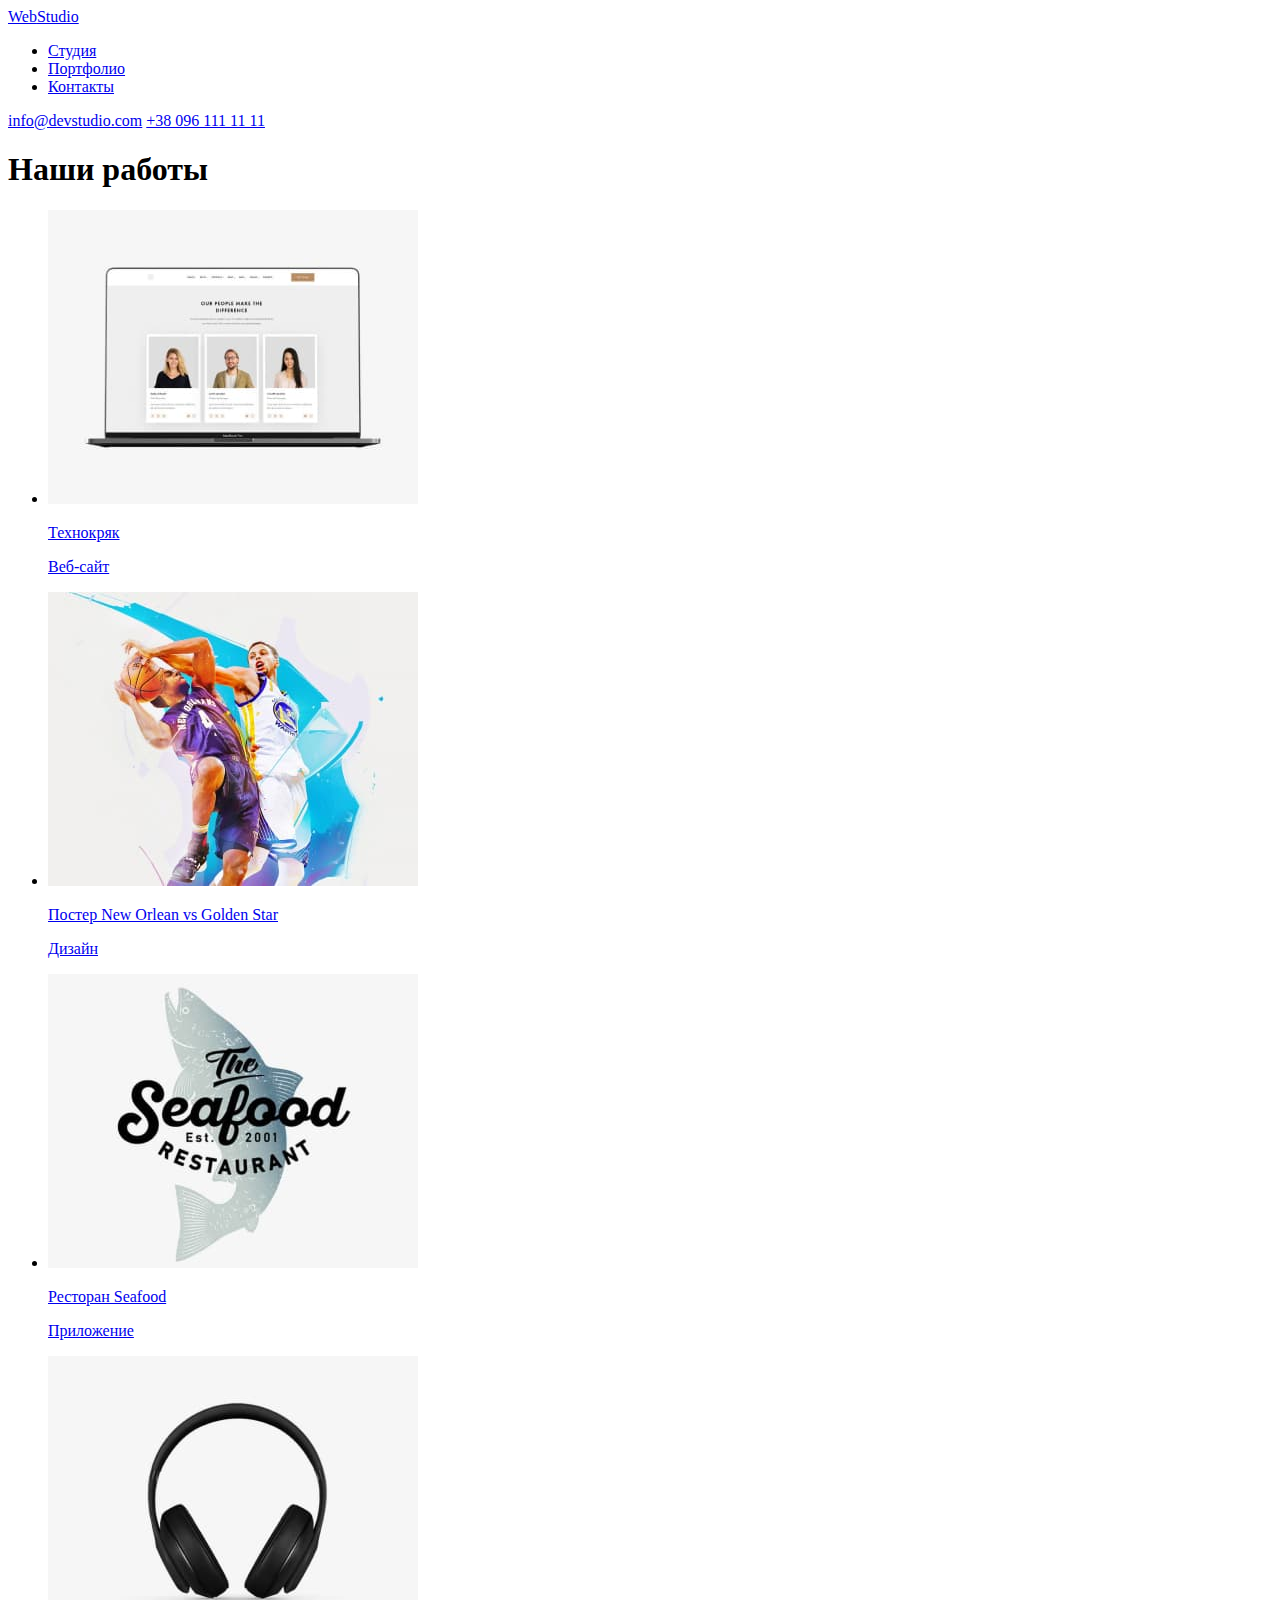
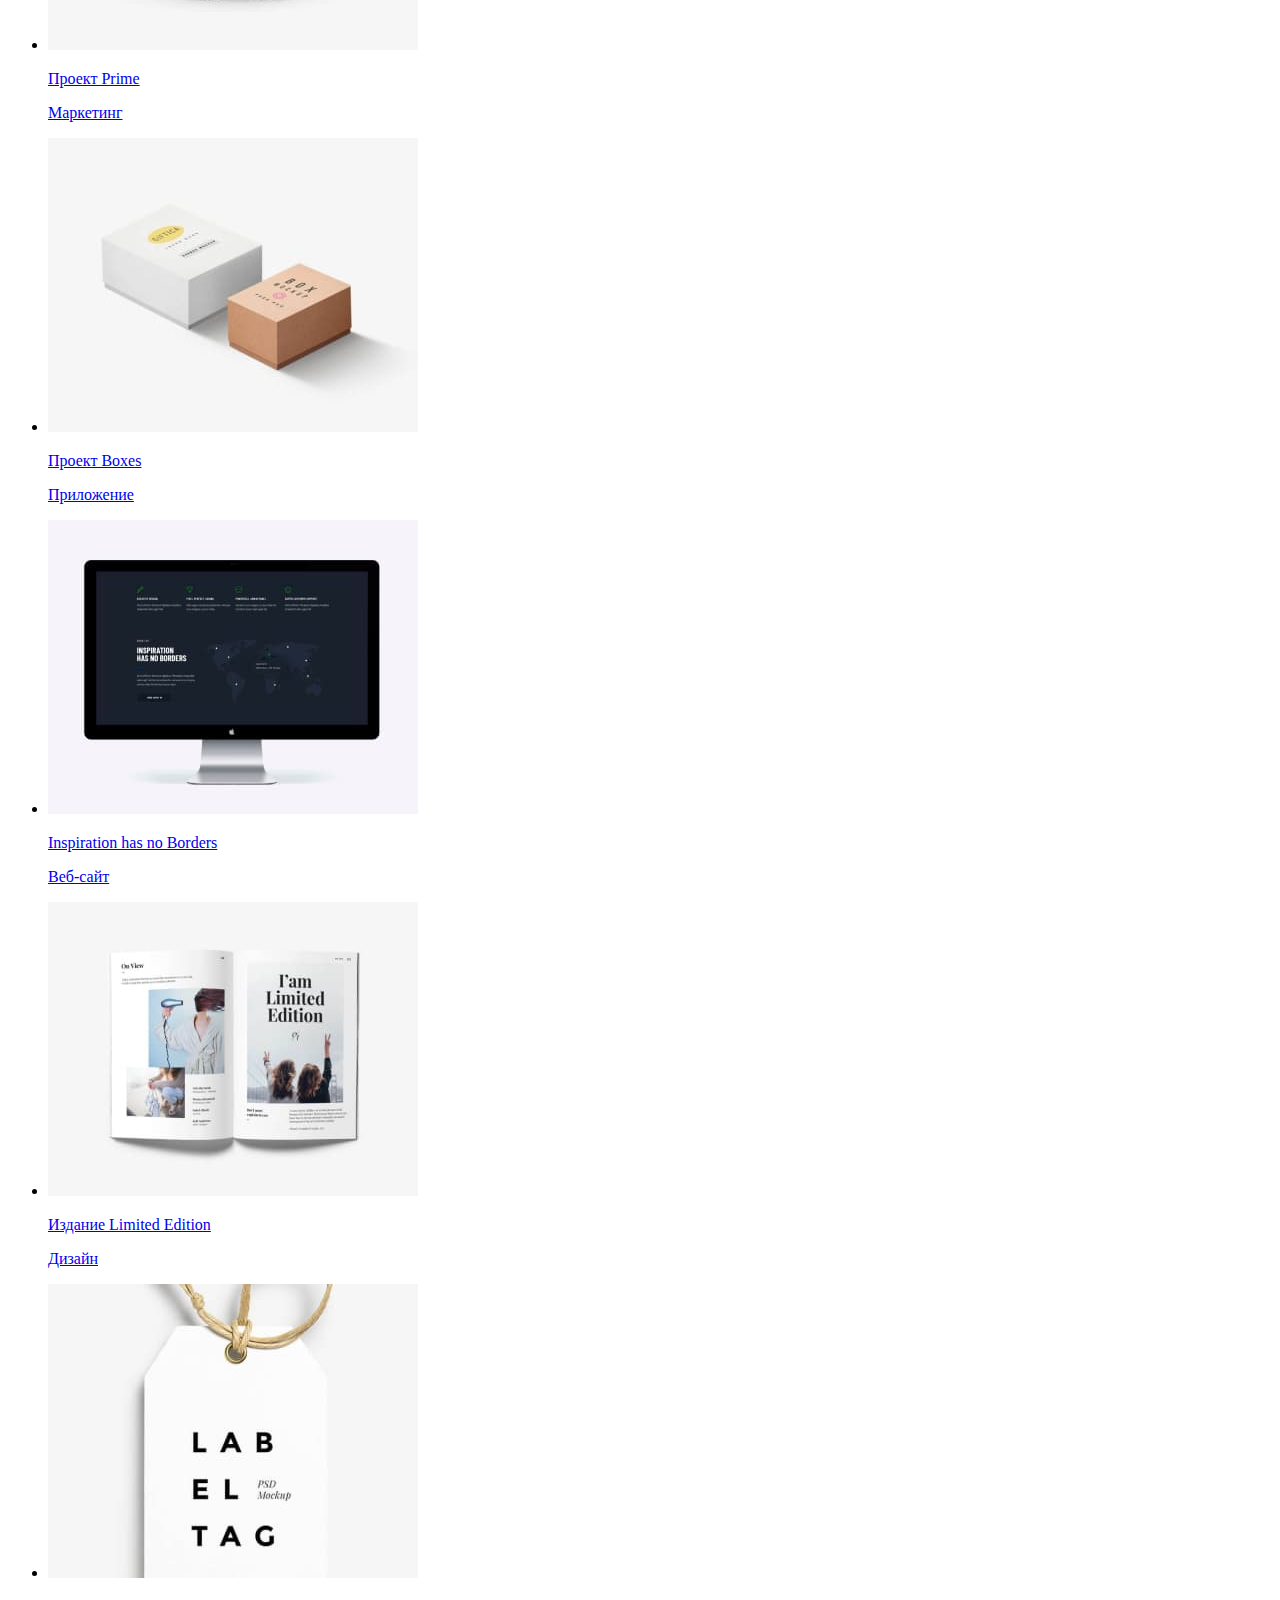
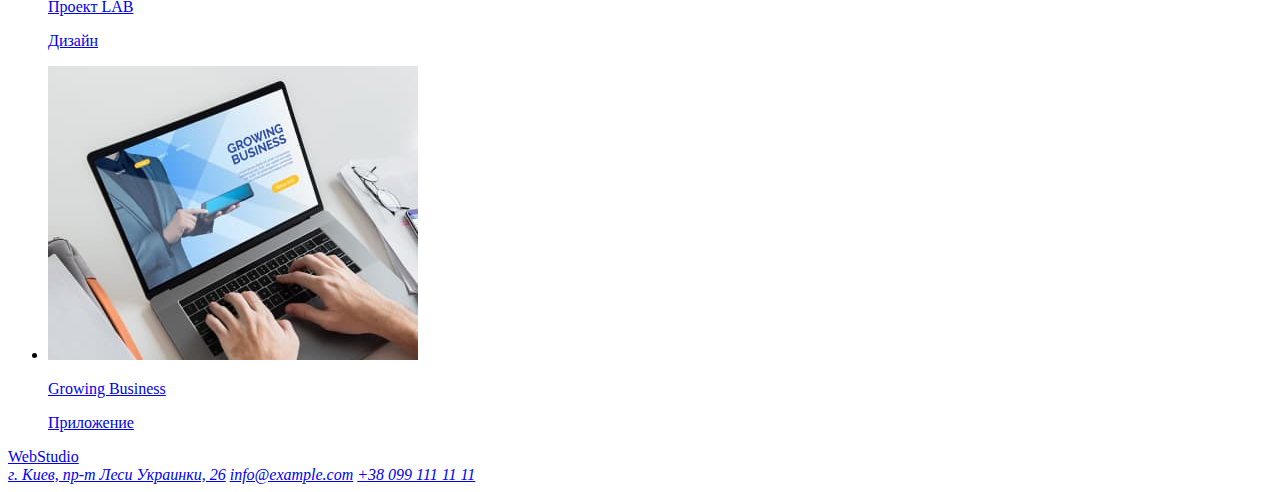
==== portfolio.html @ 9461097f "Добавляет начальные файлы проекта+страницу портфолио" ====
<!DOCTYPE html>
<html lang="en">
<head>
    <meta charset="UTF-8">
    <meta name="viewport" content="width=device-width, initial-scale=1.0">
    <title>Document</title>
</head>
<body>
    <header>
        <nav>
            <a href="#"><span>Web</span>Studio</a>
            <ul>
                <li><a href="./index.html">Студия</a></li>
                <li><a href="#">Портфолио</a></li>
                <li><a href="#">Контакты</a></li>
            </ul>
        </nav>
        <div>
            <a href="mailto:info@devstudio.com">info@devstudio.com</a>
            <a href="tel:+380961111111">+38 096 111 11 11</a>
        </div>
    </header>

    <main>
        <section>
            <h1>Наши работы</h1>
            <ul>
                <li>
                    <a href="#"><img src="./images/technocryak.jpg" alt="" width="370" height="294">
                    <p>Технокряк</p>
                    <p>Веб-сайт</p>
                    </a>
                </li>
                                <li>
                    <a href="#"><img src="./images/poster.jpg"
                        alt="Постер New Orlean vs Golden Star" width="370" height="294">
                        <p>Постер New Orlean vs Golden Star</p>
                        <p>Дизайн</p>
                    </a>
                </li>
                <li>
                    <a href="#"><img src="./images/restaurant.jpg" 
                        alt="Ресторан Seafood" width="370" height="294">
                        <p>Ресторан Seafood</p>
                        <p>Приложение</p>
                    </a>
                </li>
                <li>
                    <a href="#"><img src="./images/prime.jpg" 
                        alt="Проект Prime" width="370" height="294">
                        <p>Проект Prime</p>
                        <p>Маркетинг</p>
                    </a>
                </li>
                <li>
                    <a href="#"><img src="./images/boxes.jpg" 
                        alt="Проект Boxes" width="370" height="294">
                        <p>Проект Boxes</p>
                        <p>Приложение</p>
                    </a>
                </li>
                <li>
                    <a href="#"><img src="./images/inspiration.jpg" 
                        alt="Inspiration has no Borders" width="370" height="294">
                        <p>Inspiration has no Borders</p>
                        <p>Веб-сайт</p>
                    </a>
                </li>
                <li>
                    <a href="#"><img src="./images/img (1).jpg" 
                        alt="Издание Limited Edition" width="370" height="294">
                        <p>Издание Limited Edition</p>
                        <p>Дизайн</p>
                    </a>
                </li>
                <li>
                    <a href="#"><img src="./images/lab.jpg" 
                        alt="Проект LAB" width="370" height="294">
                        <p>Проект LAB</p>
                        <p>Дизайн</p>
                    </a>
                </li>
                <li>
                    <a href="#"><img src="./images/growingbusiness.jpg" 
                        alt="Growing Business" width="370" height="294">
                        <p>Growing Business</p>
                        <p>Приложение</p>
                    </a>
                </li>
            </ul>
        </section>

    </main>
<footer>
    <a href="#">WebStudio</a>
    <address>
        <a href="#">г. Киев, пр-т Леси Украинки, 26</a>
        <a href="mailto:info@example.com">info@example.com</a>
        <a href="tel:+380991111111">+38 099 111 11 11</a>
    </address>
</footer>

</body>
</html>
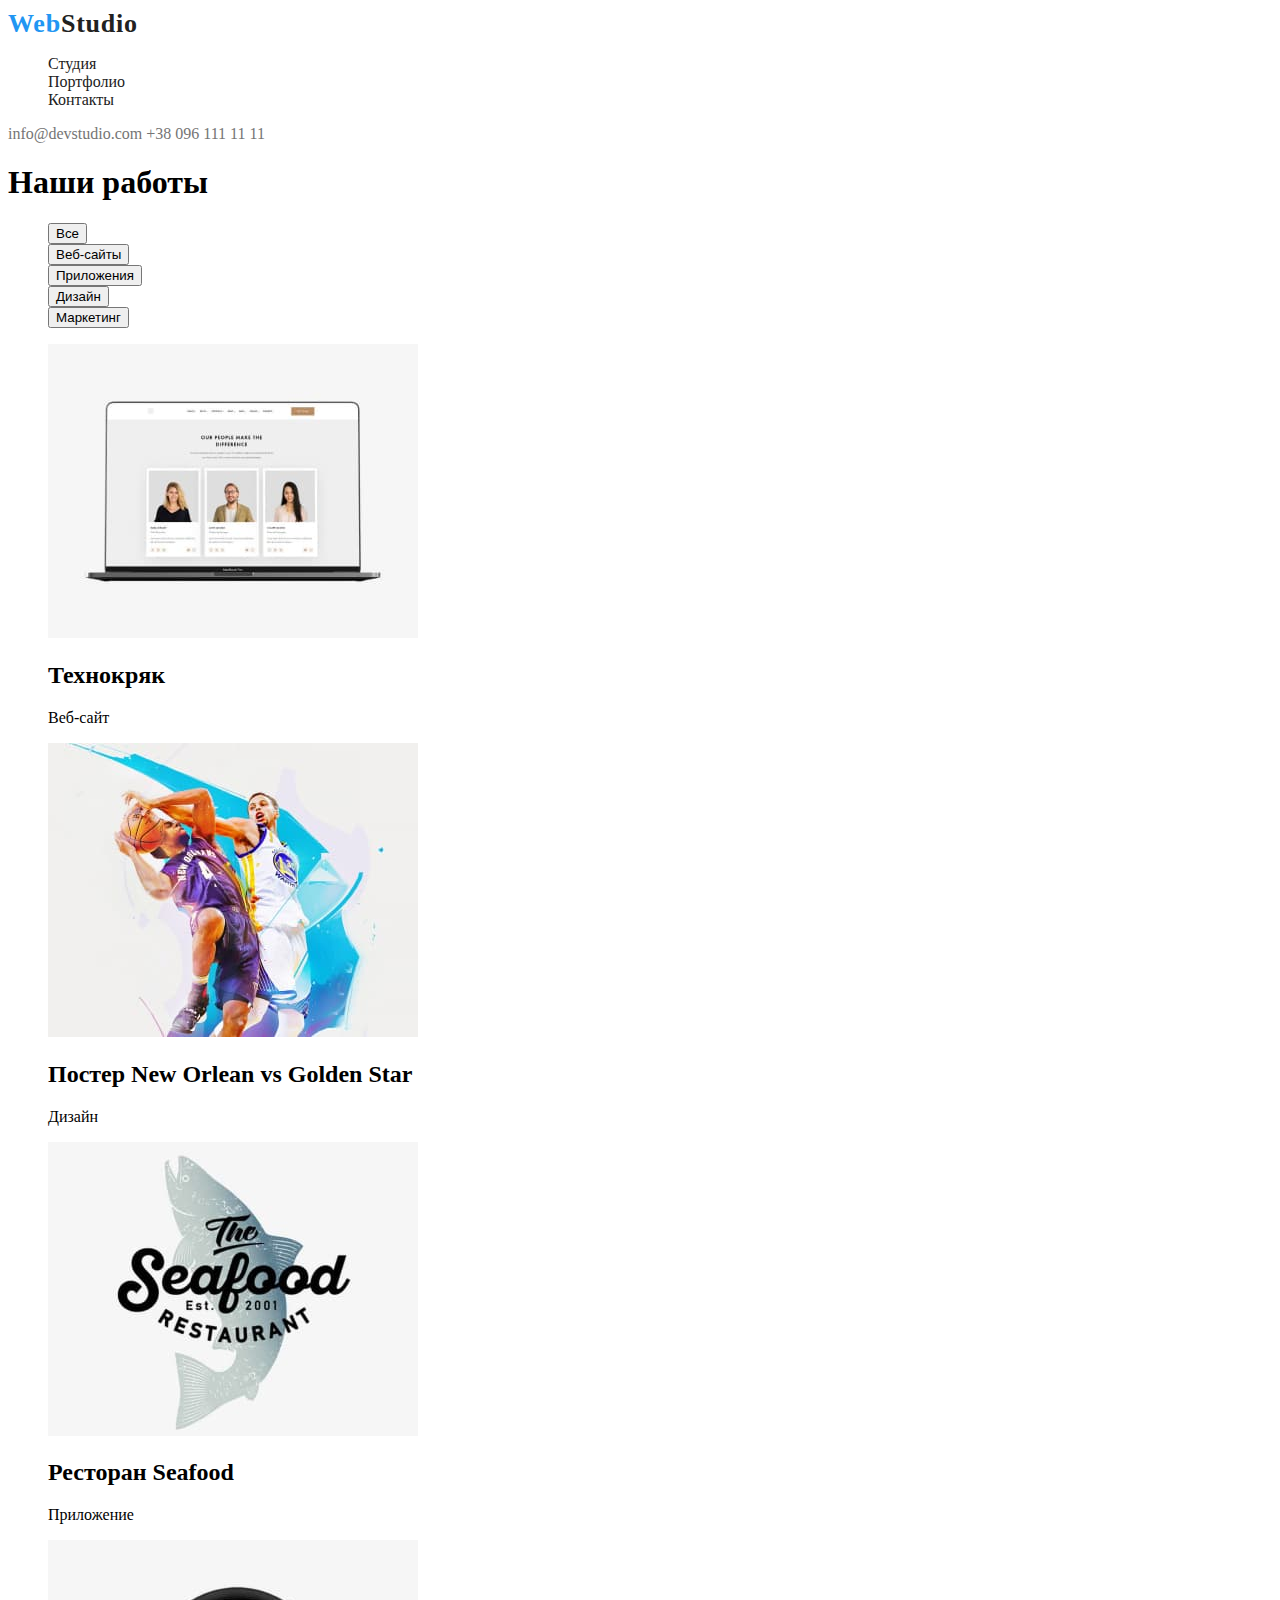
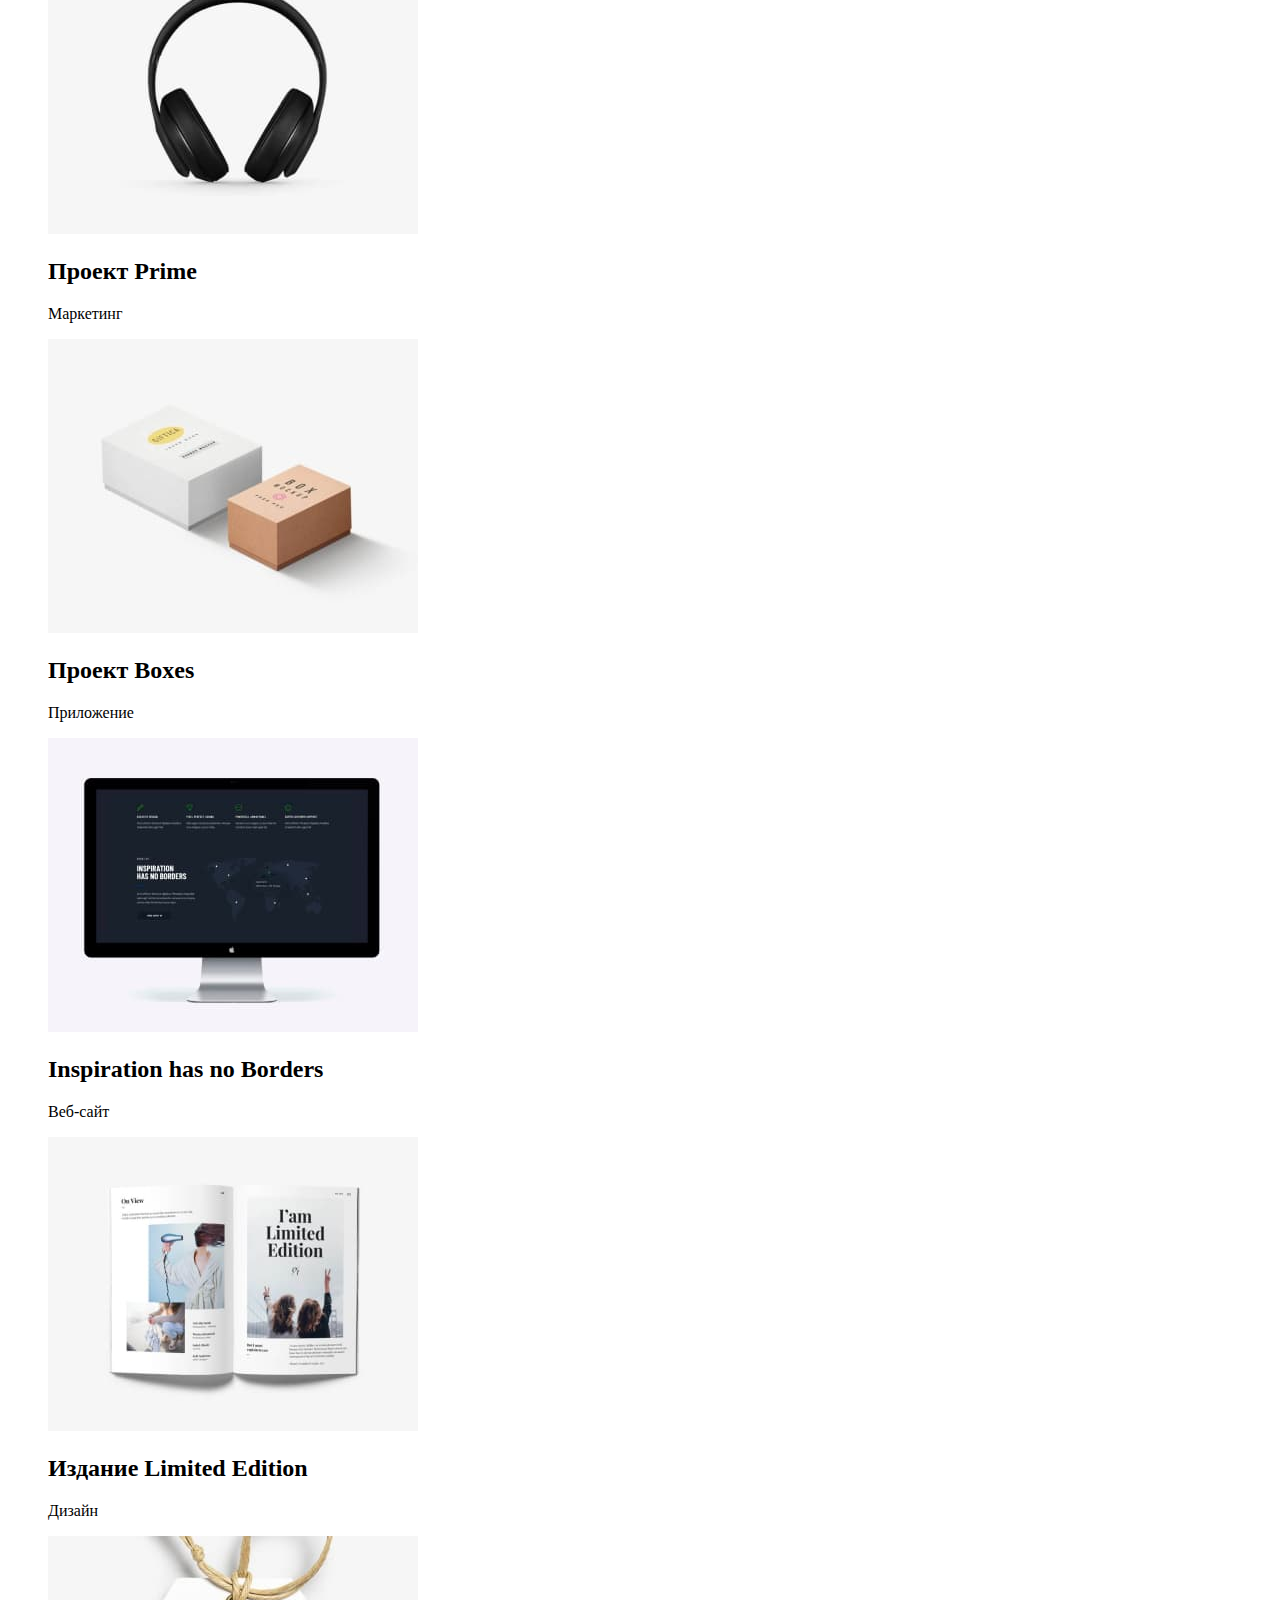
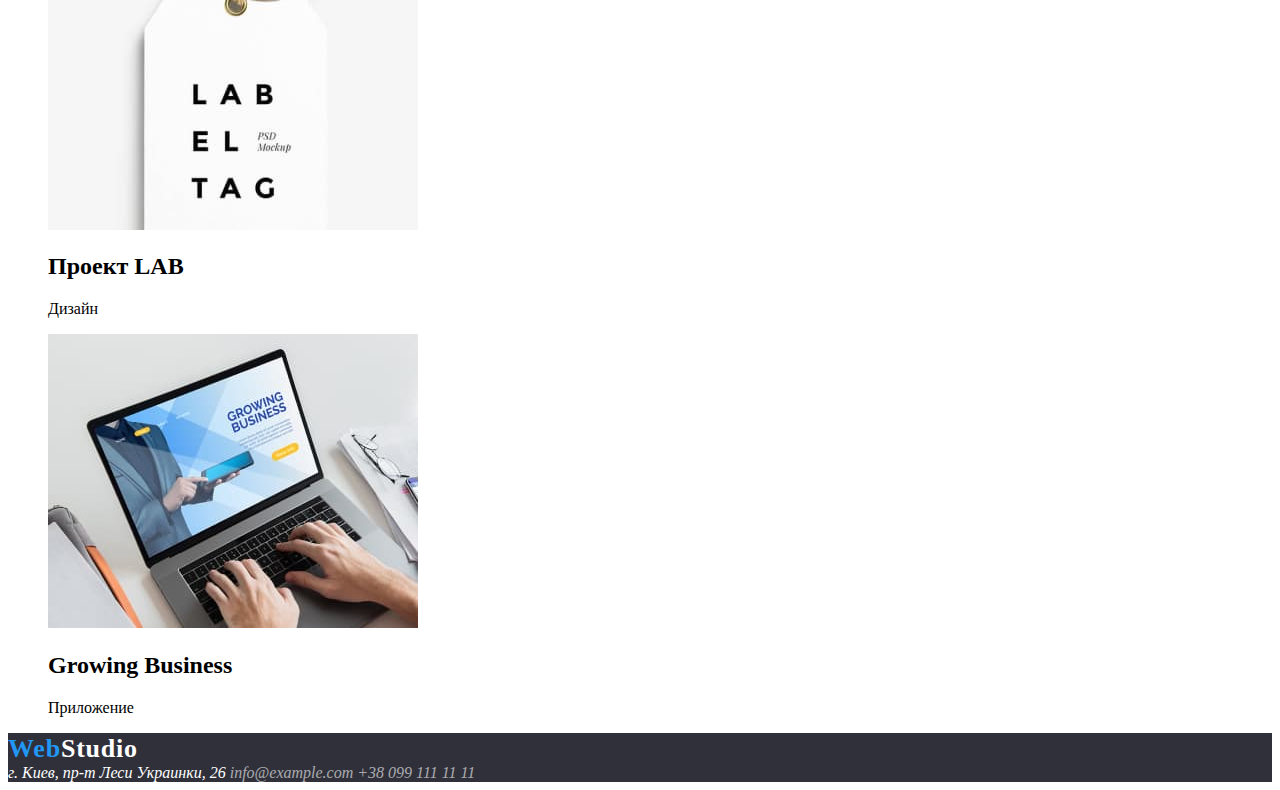
==== commit 8813fa34: "added css style for text -index" ====
--- a/portfolio.html
+++ b/portfolio.html
@@ -4,20 +4,21 @@
     <meta charset="UTF-8">
     <meta name="viewport" content="width=device-width, initial-scale=1.0">
     <title>Document</title>
+    <link rel="stylesheet" href="./css/style.css">
 </head>
 <body>
     <header>
-        <nav>
-            <a href="#"><span>Web</span>Studio</a>
-            <ul>
-                <li><a href="./index.html">Студия</a></li>
-                <li><a href="#">Портфолио</a></li>
-                <li><a href="#">Контакты</a></li>
+        <nav class="site-nav">
+            <a href="./index.html" class="logo"><span class="logo-initial">Web</span>Studio</a>
+            <ul class="site-nav list">
+                <li><a href="./index.html" class="link">Студия</a></li>
+                <li><a href="portfolio.html" .html" class="link">Портфолио</a></li>
+                <li><a href="#" class="link">Контакты</a></li>
             </ul>
         </nav>
-        <div>
-            <a href="mailto:info@devstudio.com">info@devstudio.com</a>
-            <a href="tel:+380961111111">+38 096 111 11 11</a>
+        <div class="mail-tel">
+            <a href="mailto:info@devstudio.com" class="link">info@devstudio.com</a>
+            <a href="tel:+380961111111" class="link">+38 096 111 11 11</a>
         </div>
     </header>
 
@@ -25,78 +26,76 @@
         <section>
             <h1>Наши работы</h1>
             <ul>
+                <li><button type="button">Все</button></li>
+                <li><button type="button">Веб-сайты</button></li>
+                <li><button type="button">Приложения</button></li>
+                <li><button type="button">Дизайн</button></li>
+                <li><button type="button">Маркетинг</button></li>
+            </ul>
+            <ul>
                 <li>
-                    <a href="#"><img src="./images/technocryak.jpg" alt="" width="370" height="294">
-                    <p>Технокряк</p>
+                    <img src="./images/technocryak.jpg" alt="" width="370" height="294">
+                    <h2>Технокряк</h2>
                     <p>Веб-сайт</p>
-                    </a>
-                </li>
-                                <li>
-                    <a href="#"><img src="./images/poster.jpg"
-                        alt="Постер New Orlean vs Golden Star" width="370" height="294">
-                        <p>Постер New Orlean vs Golden Star</p>
-                        <p>Дизайн</p>
-                    </a>
                 </li>
                 <li>
-                    <a href="#"><img src="./images/restaurant.jpg" 
-                        alt="Ресторан Seafood" width="370" height="294">
-                        <p>Ресторан Seafood</p>
-                        <p>Приложение</p>
-                    </a>
+                    <img src="./images/poster.jpg"
+                    alt="Постер New Orlean vs Golden Star" width="370" height="294">
+                    <h2>Постер New Orlean vs Golden Star</h2>
+                    <p>Дизайн</p>
                 </li>
                 <li>
-                    <a href="#"><img src="./images/prime.jpg" 
-                        alt="Проект Prime" width="370" height="294">
-                        <p>Проект Prime</p>
-                        <p>Маркетинг</p>
-                    </a>
+                    <img src="./images/restaurant.jpg" 
+                    alt="Ресторан Seafood" width="370" height="294">
+                    <h2>Ресторан Seafood</h2>
+                    <p>Приложение</p>
                 </li>
                 <li>
-                    <a href="#"><img src="./images/boxes.jpg" 
-                        alt="Проект Boxes" width="370" height="294">
-                        <p>Проект Boxes</p>
-                        <p>Приложение</p>
-                    </a>
+                    <img src="./images/prime.jpg" 
+                        alt="Проект Prime" width="370" height="294">
+                        <h2>Проект Prime</h2>
+                        <p>Маркетинг</p>                    </a>
                 </li>
                 <li>
-                    <a href="#"><img src="./images/inspiration.jpg" 
-                        alt="Inspiration has no Borders" width="370" height="294">
-                        <p>Inspiration has no Borders</p>
-                        <p>Веб-сайт</p>
-                    </a>
+                    <img src="./images/boxes.jpg" 
+                    alt="Проект Boxes" width="370" height="294">
+                    <h2>Проект Boxes</h2>
+                    <p>Приложение</p>
                 </li>
                 <li>
-                    <a href="#"><img src="./images/img (1).jpg" 
-                        alt="Издание Limited Edition" width="370" height="294">
-                        <p>Издание Limited Edition</p>
-                        <p>Дизайн</p>
-                    </a>
+                    <img src="./images/inspiration.jpg" 
+                    alt="Inspiration has no Borders" width="370" height="294">
+                    <h2>Inspiration has no Borders</h2>
+                    <p>Веб-сайт</p>
                 </li>
                 <li>
-                    <a href="#"><img src="./images/lab.jpg" 
-                        alt="Проект LAB" width="370" height="294">
-                        <p>Проект LAB</p>
-                        <p>Дизайн</p>
-                    </a>
+                    <img src="./images/edition.jpg" 
+                    alt="Издание Limited Edition" width="370" height="294">
+                    <h2>Издание Limited Edition</h2>
+                    <p>Дизайн</p>
                 </li>
                 <li>
-                    <a href="#"><img src="./images/growingbusiness.jpg" 
-                        alt="Growing Business" width="370" height="294">
-                        <p>Growing Business</p>
-                        <p>Приложение</p>
-                    </a>
+                   <img src="./images/lab.jpg" 
+                    alt="Проект LAB" width="370" height="294">
+                    <h2>Проект LAB</h2>
+                    <p>Дизайн</p>
+                </li>
+                <li>
+                    <img src="./images/growingbusiness.jpg" 
+                    alt="Growing Business" width="370" height="294">
+                    <h2>Growing Business</h2>
+                    <p>Приложение</p>
                 </li>
             </ul>
         </section>
 
     </main>
-<footer>
-    <a href="#">WebStudio</a>
+<footer class="contac">
+    <a href="./index.html" class="logo"><span class="logo-initial">Web</span><span class="logo-second">Studio</span></a>
     <address>
-        <a href="#">г. Киев, пр-т Леси Украинки, 26</a>
-        <a href="mailto:info@example.com">info@example.com</a>
-        <a href="tel:+380991111111">+38 099 111 11 11</a>
+        <a href="#" class="contac addres">г. Киев, пр-т Леси Украинки, 26</a>
+        <a href="mailto:info@example.com" class="contac info">info@example.com</a>
+        <a href="tel:+380991111111" class="contac info">+38 099 111 11 11</a>
     </address>
 </footer>
 
--- a/css/style.css
+++ b/css/style.css
@@ -0,0 +1,136 @@
+:root {
+  --primary-text-color: #212121;
+  --text-title-color: #757575;
+  --link-hover-color: #2196f3;
+  --second-text-color: #ffffff;
+}
+
+/* header */
+
+body {
+  background-color: #ffffff;
+}
+
+/* сбрасывает маркер списка */
+ul {
+  list-style: none;
+}
+
+a {
+  text-decoration: none;
+}
+
+/* header */
+/* nav */
+.logo {
+  color: var(--primary-text-color);
+  font-family: Raleway;
+  font-style: normal;
+  font-weight: bold;
+  font-size: 26px;
+  line-height: 31px;
+  letter-spacing: 0.03em;
+}
+
+.logo-initial {
+  color: var(--link-hover-color);
+  font-family: Raleway;
+  font-style: normal;
+  font-weight: bold;
+  font-size: 26px;
+  line-height: 31px;
+  letter-spacing: 0.03em;
+}
+/* site nav */
+
+.site-nav .link {
+  color: var(--primary-text-color);
+}
+
+.site-nav .link:hover,
+.site-nav .link:focus {
+  color: var(--link-hover-color);
+}
+
+.mail-tel .link {
+  color: var(--text-title-color);
+}
+
+.mail-tel .link:hover,
+.mail-tel .link:focus {
+  color: var(--link-hover-color);
+}
+
+/* main */
+.hero {
+  background-color: #2f303a;
+}
+.hero .title {
+  color: var(--second-text-color);
+  text-transform: uppercase;
+}
+
+.button {
+  color: var(--second-text-color);
+  background-color: var(--link-hover-color);
+}
+/* specialites */
+/* для скрытого заголовка*/
+.visually-hidden {
+  position: absolute;
+  width: 1px;
+  height: 1px;
+  margin: -1px;
+  border: 0;
+  padding: 0;
+
+  white-space: nowrap;
+  clip-path: inset(100%);
+  clip: rect(0 0 0 0);
+  overflow: hidden;
+}
+
+.specialites-title {
+  color: var(--primary-text-color);
+  text-transform: uppercase;
+}
+
+.specialites-title-text {
+  color: var(--text-title-color);
+}
+
+/* our work */
+.work-title {
+  color: var(--primary-text-color);
+}
+
+/* our team */
+
+.team-title {
+  color: var(--primary-text-color);
+}
+
+.team .name {
+  color: var(--primary-text-color);
+}
+
+.team .position {
+  color: var(--text-title-color);
+}
+
+/* footer */
+
+.contac {
+  color: rgba(255, 255, 255, 0.6);
+  background-color: #2f303a;
+}
+
+.contac .addres {
+  color: var(--second-text-color);
+}
+
+.logo-second {
+  color: var(--second-text-color);
+}
+
+/* portfolio */
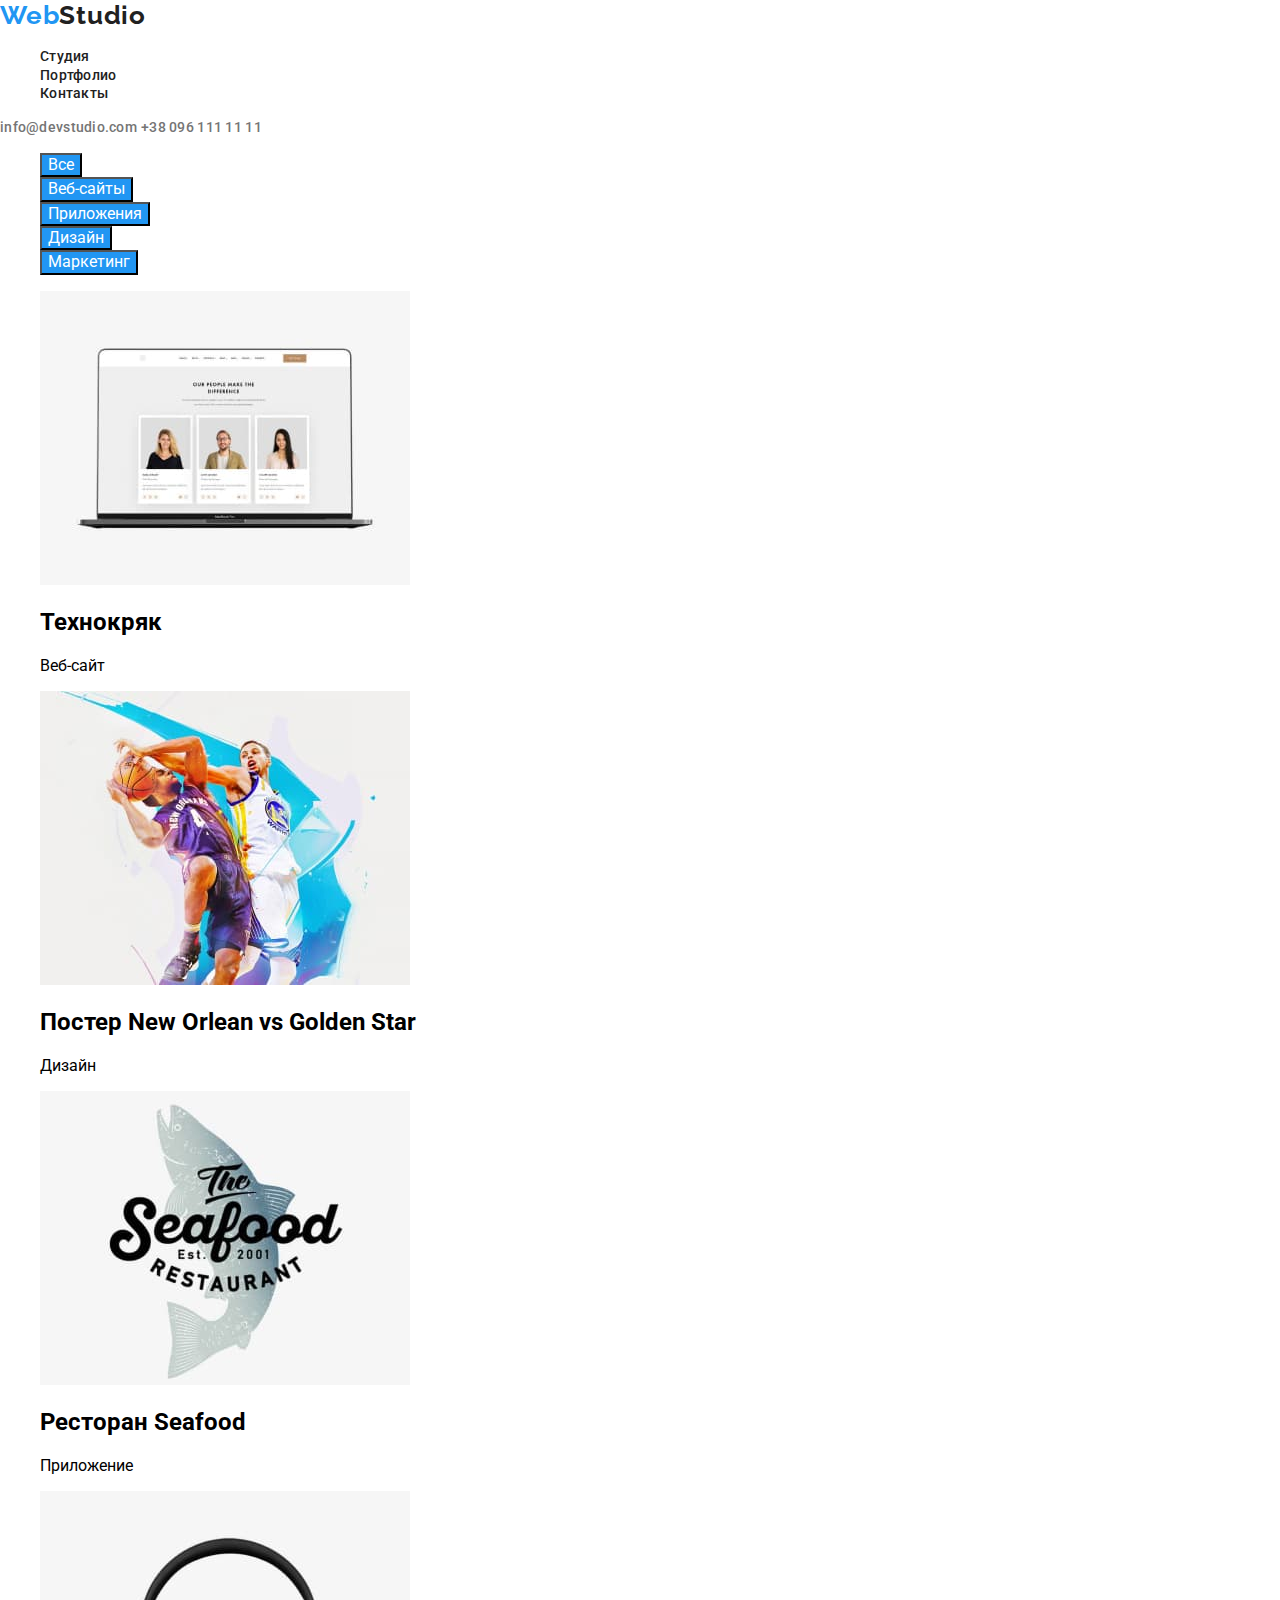
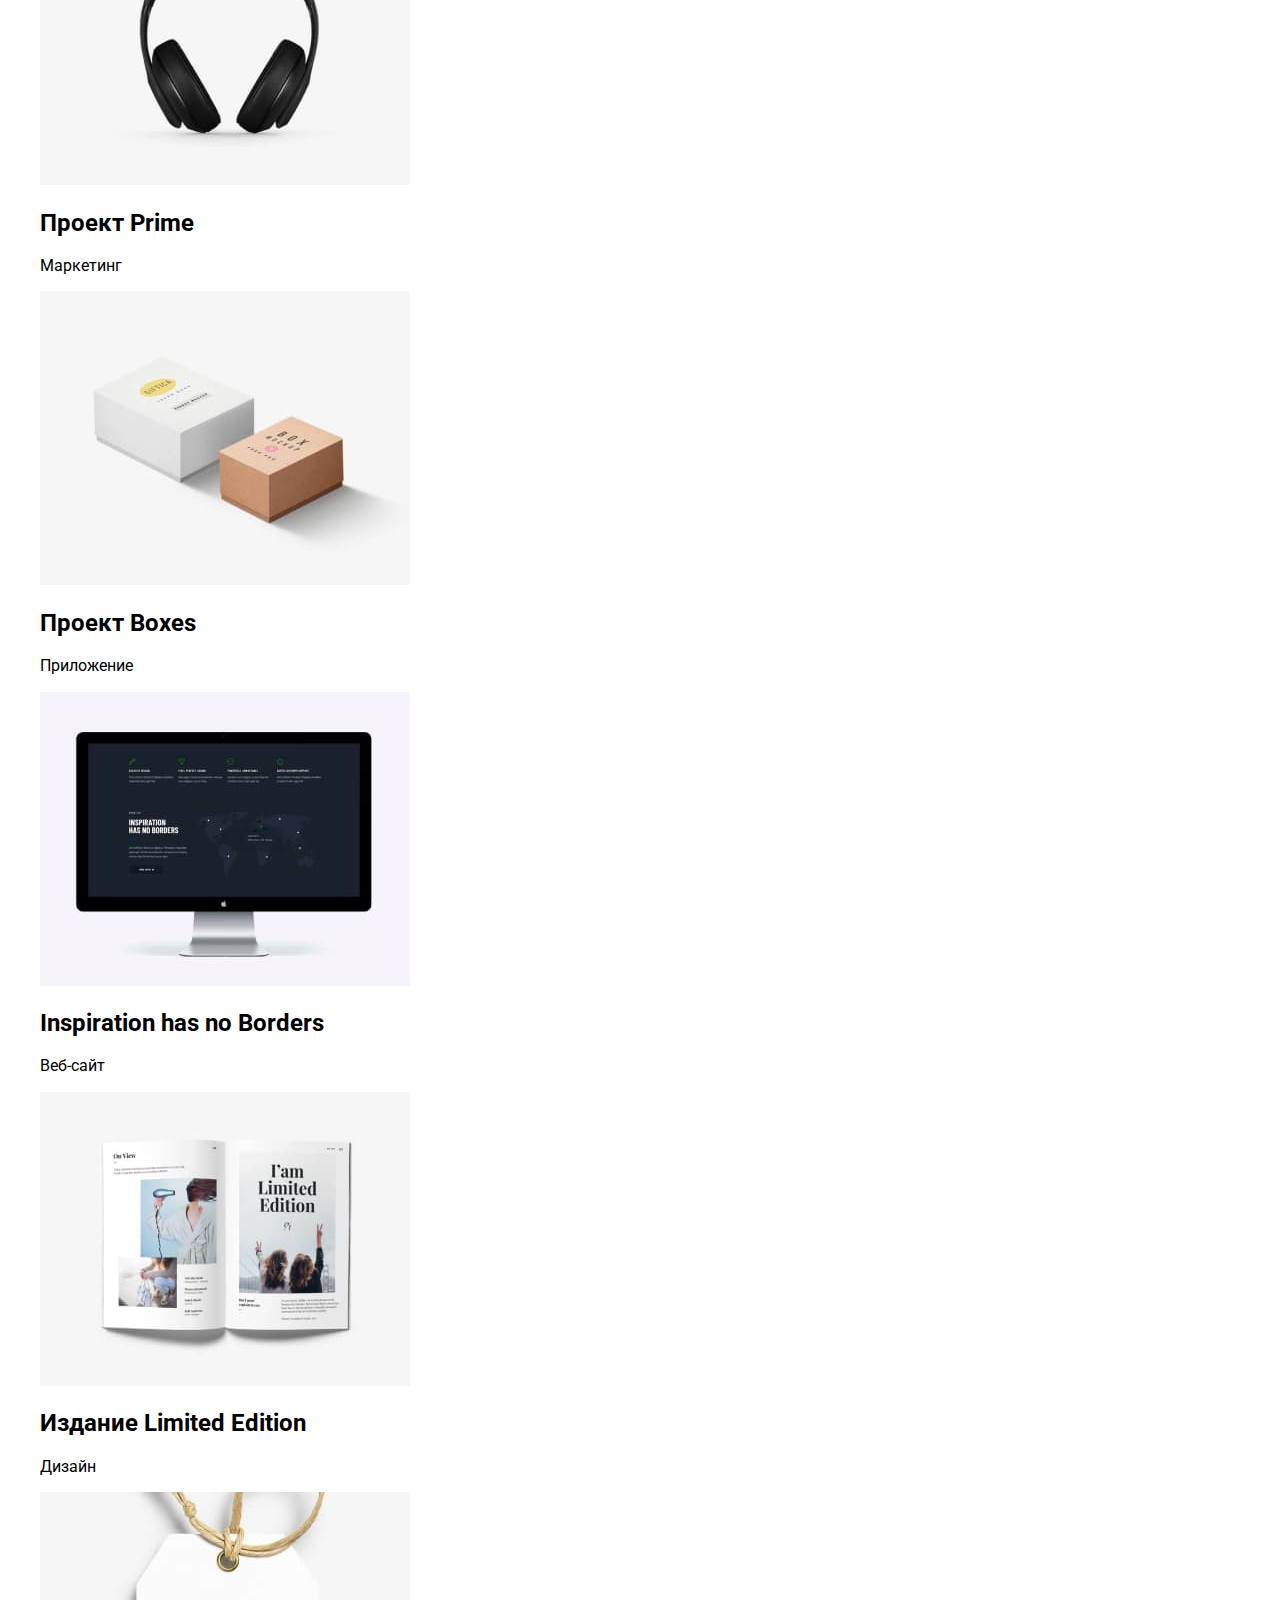
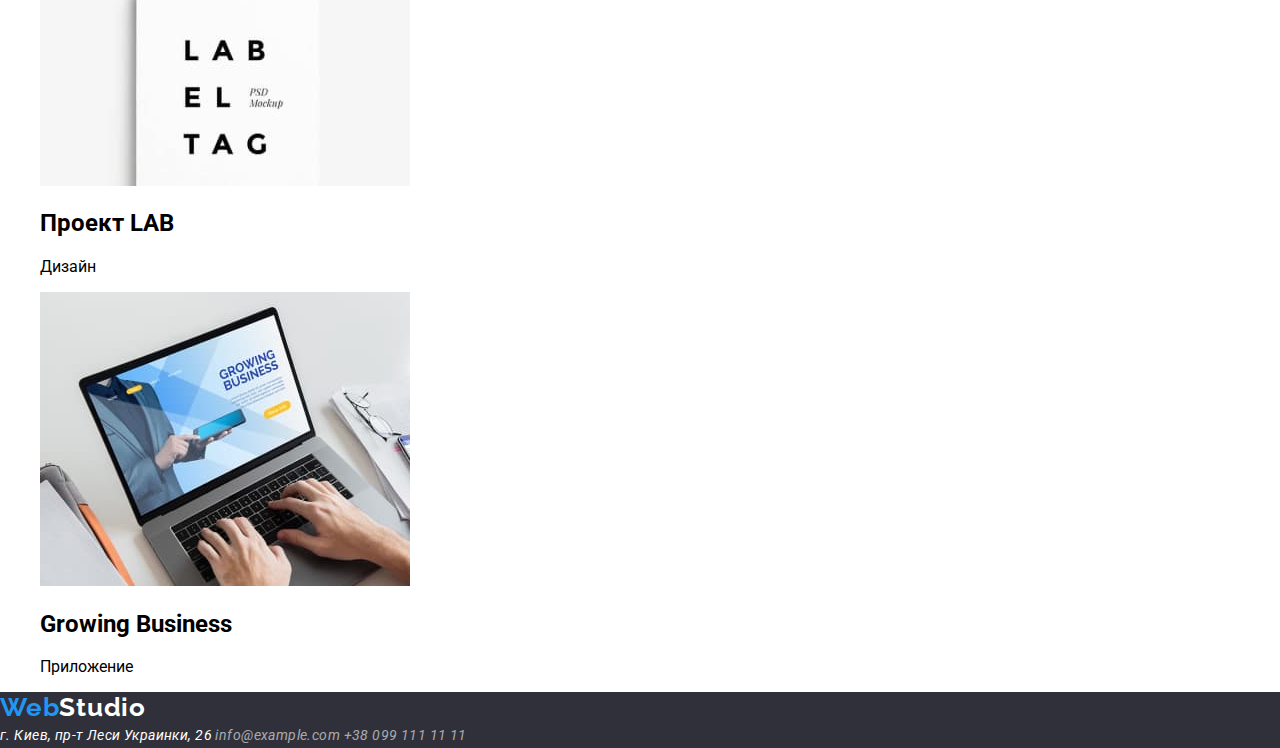
==== commit 8b7ff46e: "Добавлены стили для шрифта главной страницы" ====
--- a/portfolio.html
+++ b/portfolio.html
@@ -4,6 +4,10 @@
     <meta charset="UTF-8">
     <meta name="viewport" content="width=device-width, initial-scale=1.0">
     <title>Document</title>
+    <link rel="stylesheet" href="./css/modern-normalize.css">
+    <link rel="preconnect" href="https://fonts.gstatic.com">
+    <link href="https://fonts.googleapis.com/css2?family=Raleway:wght@700&family=Roboto:wght@400;500;700;900&display=swap"
+        rel="stylesheet">
     <link rel="stylesheet" href="./css/style.css">
 </head>
 <body>
@@ -12,7 +16,7 @@
             <a href="./index.html" class="logo"><span class="logo-initial">Web</span>Studio</a>
             <ul class="site-nav list">
                 <li><a href="./index.html" class="link">Студия</a></li>
-                <li><a href="portfolio.html" .html" class="link">Портфолио</a></li>
+                <li><a href="portfolio.html" class="link">Портфолио</a></li>
                 <li><a href="#" class="link">Контакты</a></li>
             </ul>
         </nav>
@@ -24,13 +28,13 @@
 
     <main>
         <section>
-            <h1>Наши работы</h1>
+            <h1 class="visually-hidden">Наши работы</h1>
             <ul>
-                <li><button type="button">Все</button></li>
-                <li><button type="button">Веб-сайты</button></li>
-                <li><button type="button">Приложения</button></li>
-                <li><button type="button">Дизайн</button></li>
-                <li><button type="button">Маркетинг</button></li>
+                <li><button type="button" class="filter">Все</button></li>
+                <li><button type="button" class="filter">Веб-сайты</button></li>
+                <li><button type="button" class="filter">Приложения</button></li>
+                <li><button type="button" class="filter">Дизайн</button></li>
+                <li><button type="button" class="filter">Маркетинг</button></li>
             </ul>
             <ul>
                 <li>
@@ -54,7 +58,7 @@
                     <img src="./images/prime.jpg" 
                         alt="Проект Prime" width="370" height="294">
                         <h2>Проект Prime</h2>
-                        <p>Маркетинг</p>                    </a>
+                        <p>Маркетинг</p>
                 </li>
                 <li>
                     <img src="./images/boxes.jpg" 
--- a/css/style.css
+++ b/css/style.css
@@ -3,12 +3,14 @@
   --text-title-color: #757575;
   --link-hover-color: #2196f3;
   --second-text-color: #ffffff;
+  --btn-lb-color: #2196f3;
 }
 
 /* header */
 
 body {
   background-color: #ffffff;
+  font-family: Roboto, sans-serif;
 }
 
 /* сбрасывает маркер списка */
@@ -24,27 +26,30 @@
 /* nav */
 .logo {
   color: var(--primary-text-color);
-  font-family: Raleway;
-  font-style: normal;
-  font-weight: bold;
+  font-family: 'Raleway', sans-serif;
+  font-weight: 700;
   font-size: 26px;
-  line-height: 31px;
+  line-height: 1.2;
   letter-spacing: 0.03em;
 }
 
 .logo-initial {
   color: var(--link-hover-color);
-  font-family: Raleway;
-  font-style: normal;
-  font-weight: bold;
+  font-family: 'Raleway', sans-serif;
+  font-weight: 700;
   font-size: 26px;
-  line-height: 31px;
+  line-height: 1.2;
   letter-spacing: 0.03em;
 }
-/* site nav */
+
+/*site nav*/
 
 .site-nav .link {
   color: var(--primary-text-color);
+  font-weight: 500;
+  font-size: 14px;
+  line-height: 1.14;
+  letter-spacing: 0.02em;
 }
 
 .site-nav .link:hover,
@@ -54,6 +59,10 @@
 
 .mail-tel .link {
   color: var(--text-title-color);
+  font-weight: 500;
+  font-size: 14px;
+  line-height: 1.14;
+  letter-spacing: 0.02em;
 }
 
 .mail-tel .link:hover,
@@ -65,15 +74,26 @@
 .hero {
   background-color: #2f303a;
 }
+
 .hero .title {
   color: var(--second-text-color);
+  font-weight: 900;
+  font-size: 44px;
+  line-height: 1.36;
+  letter-spacing: 0.06em;
+  text-align: center;
   text-transform: uppercase;
 }
 
-.button {
+.btn {
   color: var(--second-text-color);
-  background-color: var(--link-hover-color);
+  font-weight: 700;
+  font-size: 16px;
+  line-height: 1.88;
+  letter-spacing: 0.06em;
+  background-color: var(--btn-lb-color);
 }
+
 /* specialites */
 /* для скрытого заголовка*/
 .visually-hidden {
@@ -92,36 +112,66 @@
 
 .specialites-title {
   color: var(--primary-text-color);
+  font-weight: 700;
+  font-size: 14px;
+  line-height: 1.14;
+  letter-spacing: 0.03em;
   text-transform: uppercase;
 }
 
 .specialites-title-text {
   color: var(--text-title-color);
+  font-weight: 400;
+  font-size: 14px;
+  line-height: 1.7;
+  letter-spacing: 0.03em;
 }
 
 /* our work */
 .work-title {
   color: var(--primary-text-color);
+  font-weight: 700;
+  font-size: 36px;
+  line-height: 1.7;
+  text-align: center;
+  letter-spacing: 0.03em;
 }
 
 /* our team */
 
 .team-title {
   color: var(--primary-text-color);
+  font-weight: 700;
+  font-size: 36px;
+  line-height: 1.7;
+  text-align: center;
+  letter-spacing: 0.03em;
 }
 
 .team .name {
   color: var(--primary-text-color);
+  font-weight: 500;
+  font-size: 16px;
+  line-height: 1.19;
+  letter-spacing: 0.03em;
 }
 
 .team .position {
   color: var(--text-title-color);
+  font-weight: 400;
+  font-size: 16px;
+  line-height: 1.19;
+  letter-spacing: 0.03em;
 }
 
 /* footer */
 
 .contac {
   color: rgba(255, 255, 255, 0.6);
+  font-weight: 400;
+  font-size: 14px;
+  line-height: 1.7;
+  letter-spacing: 0.03em;
   background-color: #2f303a;
 }
 
@@ -134,3 +184,7 @@
 }
 
 /* portfolio */
+.filter {
+  color: var(--second-text-color);
+  background-color: var(--link-hover-color);
+}
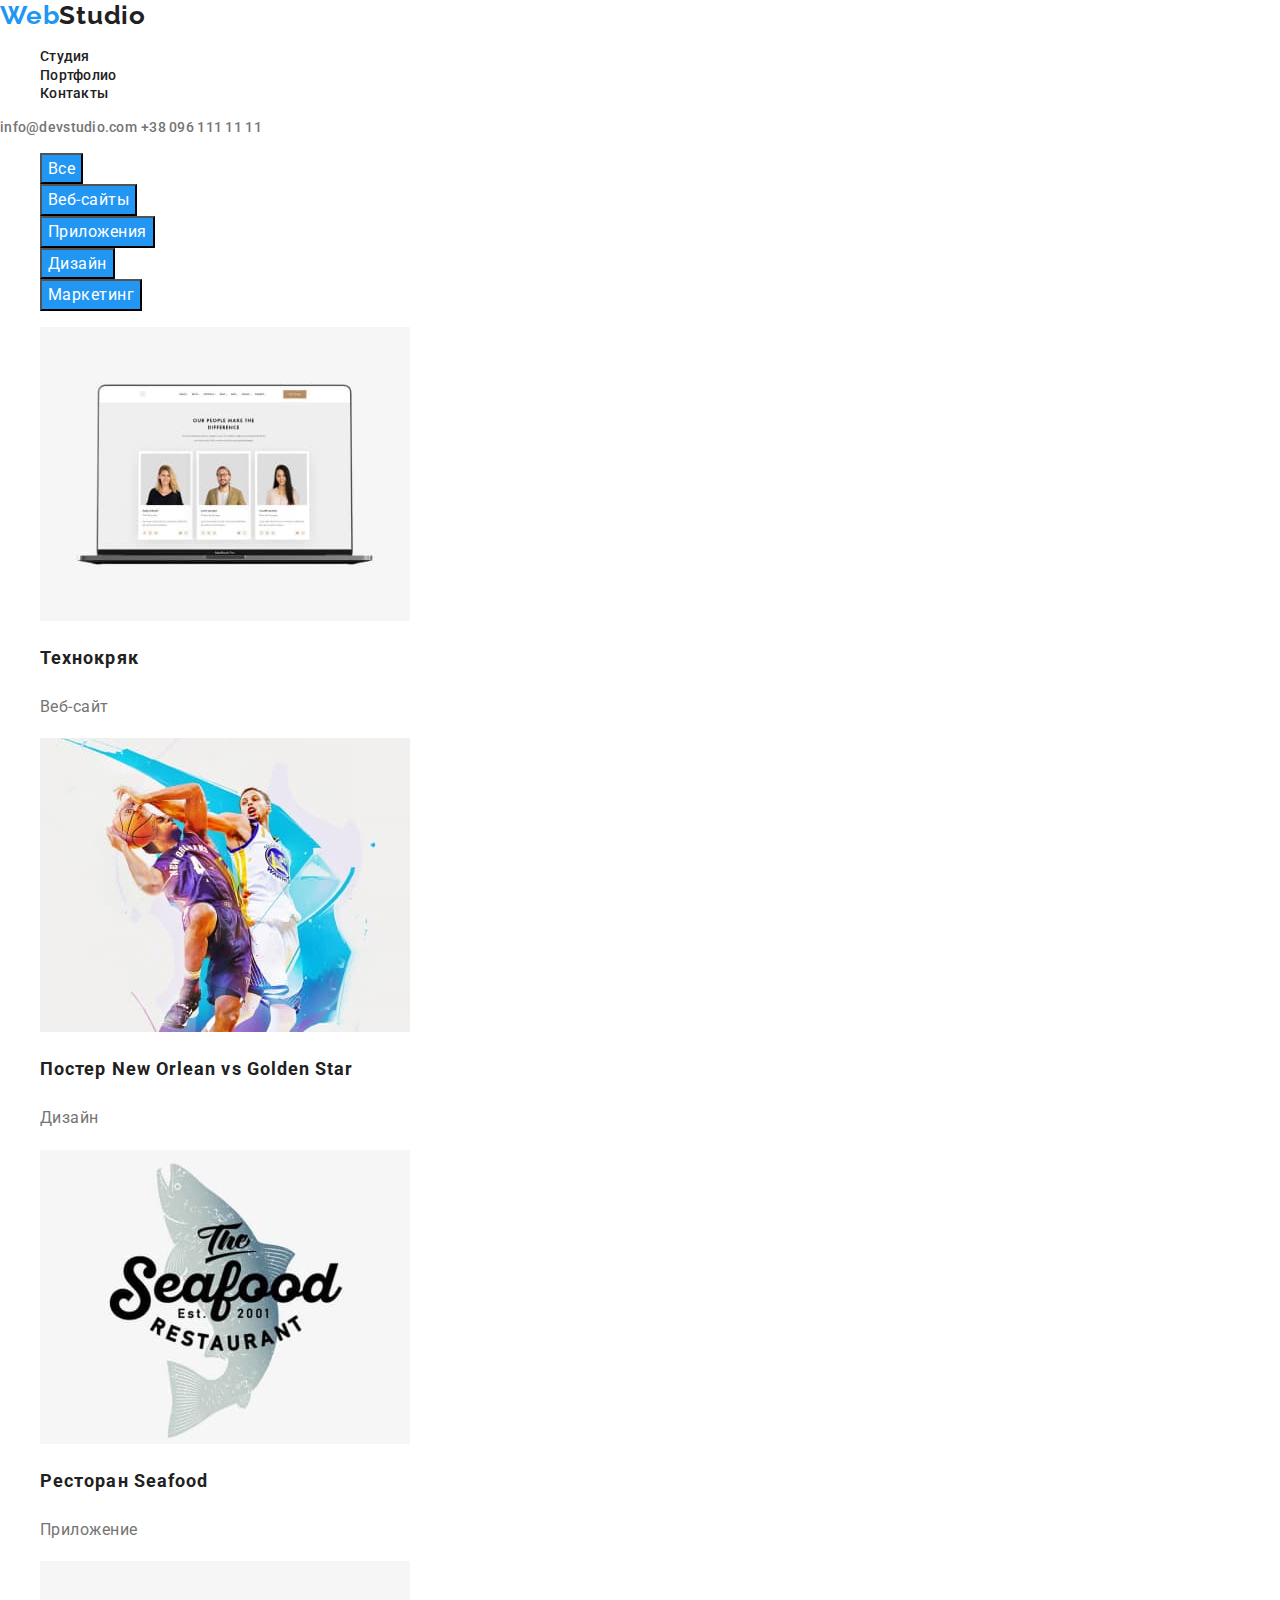
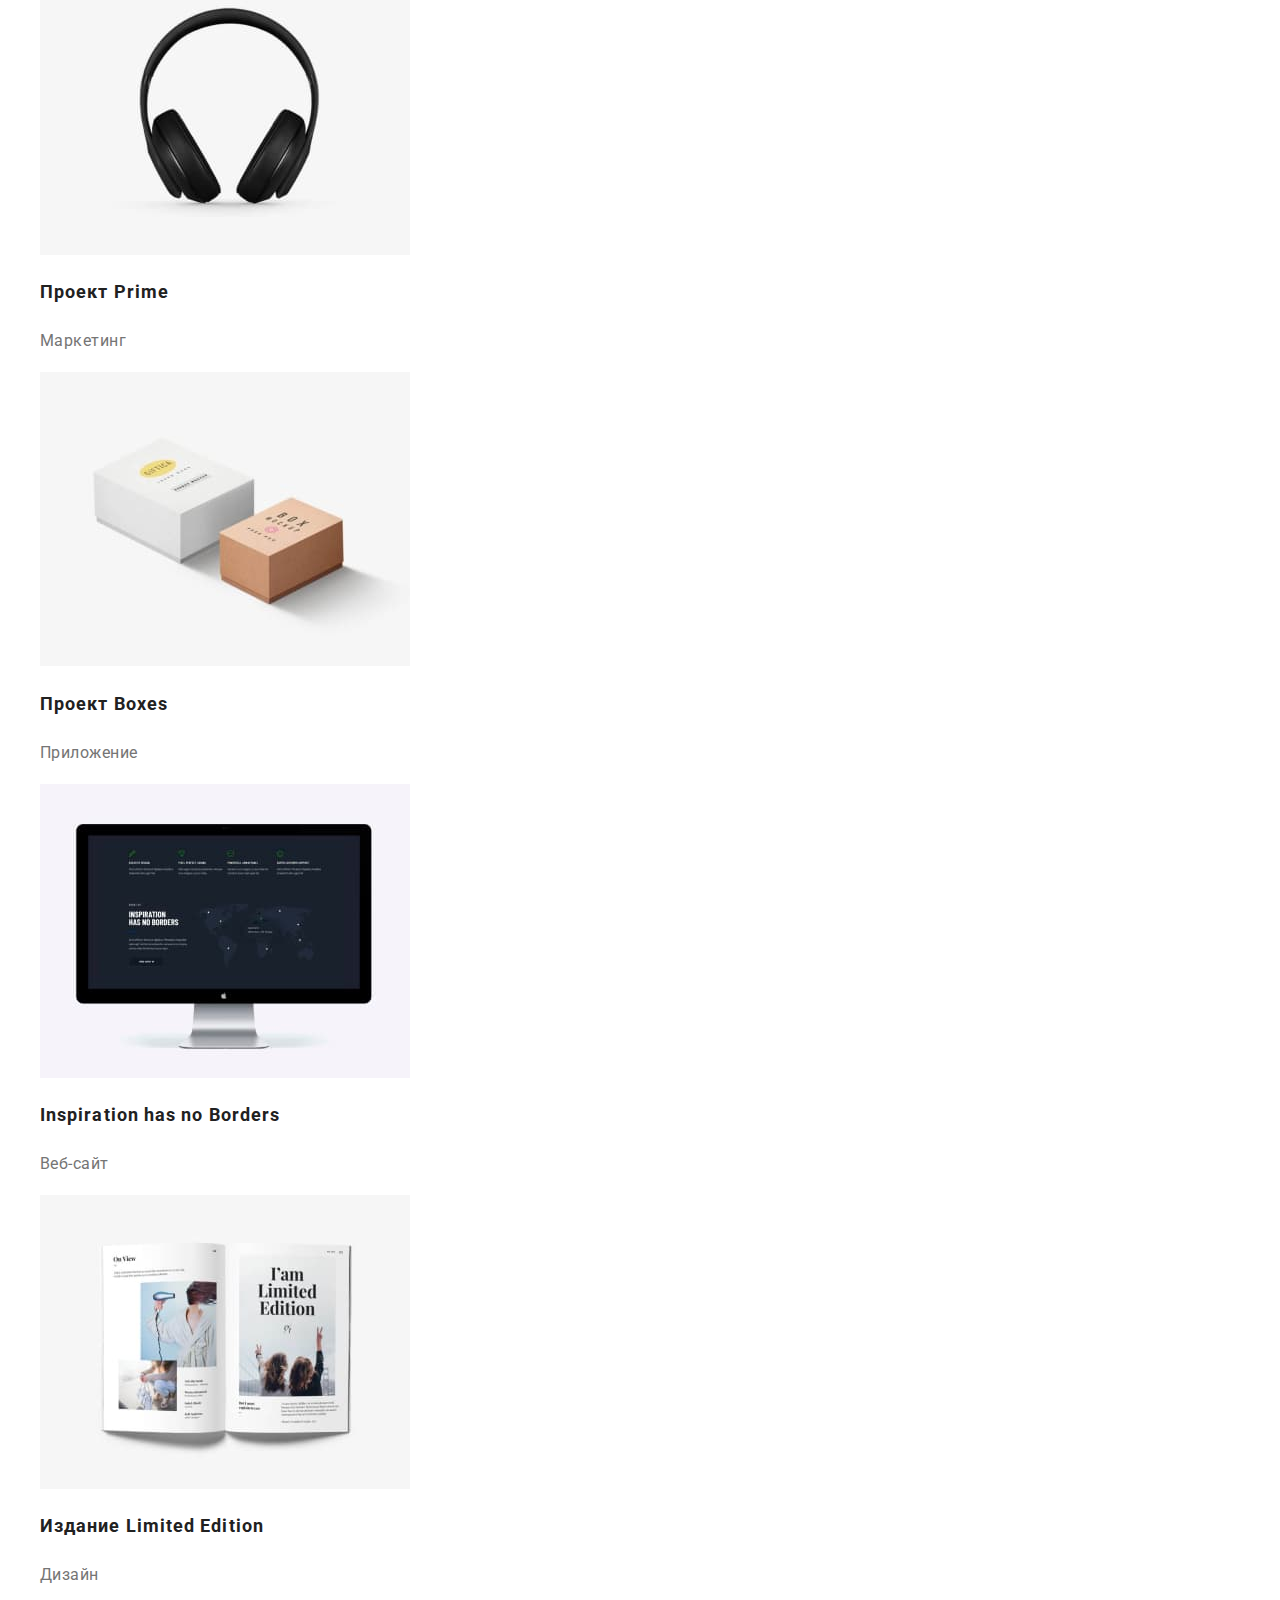
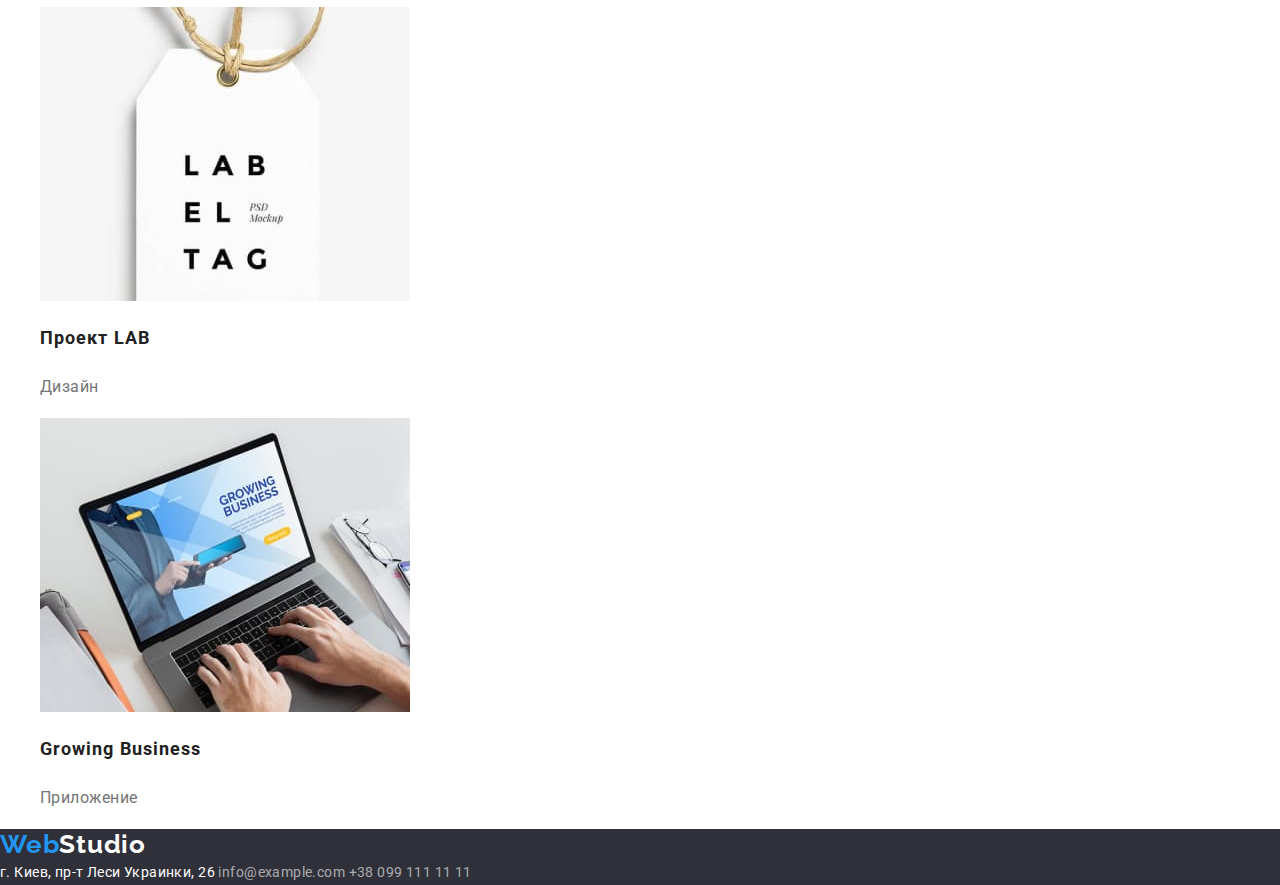
==== commit 54536ee3: "Добавлены стили шрифта для страницы Портфолио" ====
--- a/portfolio.html
+++ b/portfolio.html
@@ -27,7 +27,7 @@
     </header>
 
     <main>
-        <section>
+        <section class="example">
             <h1 class="visually-hidden">Наши работы</h1>
             <ul>
                 <li><button type="button" class="filter">Все</button></li>
@@ -39,56 +39,56 @@
             <ul>
                 <li>
                     <img src="./images/technocryak.jpg" alt="" width="370" height="294">
-                    <h2>Технокряк</h2>
-                    <p>Веб-сайт</p>
+                    <h2 class="example-item">Технокряк</h2>
+                    <p class="example-descript">Веб-сайт</p>
                 </li>
                 <li>
                     <img src="./images/poster.jpg"
                     alt="Постер New Orlean vs Golden Star" width="370" height="294">
-                    <h2>Постер New Orlean vs Golden Star</h2>
-                    <p>Дизайн</p>
+                    <h2 class="example-item">Постер New Orlean vs Golden Star</h2>
+                    <p class="example-descript">Дизайн</p>
                 </li>
                 <li>
                     <img src="./images/restaurant.jpg" 
                     alt="Ресторан Seafood" width="370" height="294">
-                    <h2>Ресторан Seafood</h2>
-                    <p>Приложение</p>
+                    <h2 class="example-item">Ресторан Seafood</h2>
+                    <p class="example-descript">Приложение</p>
                 </li>
                 <li>
                     <img src="./images/prime.jpg" 
-                        alt="Проект Prime" width="370" height="294">
-                        <h2>Проект Prime</h2>
-                        <p>Маркетинг</p>
+                    alt="Проект Prime" width="370" height="294">
+                    <h2 class="example-item">Проект Prime</h2>
+                    <p class="example-descript">Маркетинг</p>
                 </li>
                 <li>
                     <img src="./images/boxes.jpg" 
                     alt="Проект Boxes" width="370" height="294">
-                    <h2>Проект Boxes</h2>
-                    <p>Приложение</p>
+                    <h2 class="example-item">Проект Boxes</h2>
+                    <p class="example-descript">Приложение</p>
                 </li>
                 <li>
                     <img src="./images/inspiration.jpg" 
                     alt="Inspiration has no Borders" width="370" height="294">
-                    <h2>Inspiration has no Borders</h2>
-                    <p>Веб-сайт</p>
+                    <h2 class="example-item">Inspiration has no Borders</h2>
+                    <p class="example-descript">Веб-сайт</p>
                 </li>
                 <li>
                     <img src="./images/edition.jpg" 
                     alt="Издание Limited Edition" width="370" height="294">
-                    <h2>Издание Limited Edition</h2>
-                    <p>Дизайн</p>
+                    <h2 class="example-item">Издание Limited Edition</h2>
+                    <p class="example-descript">Дизайн</p>
                 </li>
                 <li>
                    <img src="./images/lab.jpg" 
                     alt="Проект LAB" width="370" height="294">
-                    <h2>Проект LAB</h2>
-                    <p>Дизайн</p>
+                    <h2 class="example-item">Проект LAB</h2>
+                    <p class="example-descript">Дизайн</p>
                 </li>
                 <li>
                     <img src="./images/growingbusiness.jpg" 
                     alt="Growing Business" width="370" height="294">
-                    <h2>Growing Business</h2>
-                    <p>Приложение</p>
+                    <h2 class="example-item">Growing Business</h2>
+                    <p class="example-descript">Приложение</p>
                 </li>
             </ul>
         </section>
--- a/css/style.css
+++ b/css/style.css
@@ -169,6 +169,7 @@
 .contac {
   color: rgba(255, 255, 255, 0.6);
   font-weight: 400;
+  font-style: initial;
   font-size: 14px;
   line-height: 1.7;
   letter-spacing: 0.03em;
@@ -186,5 +187,30 @@
 /* portfolio */
 .filter {
   color: var(--second-text-color);
-  background-color: var(--link-hover-color);
-}
+  font-weight: 400;
+  font-size: 16px;
+  line-height: 1.6;
+  letter-spacing: 0.03em;
+  background-color: var(--btn-lb-color);
+}
+
+/* .example .filter:hover,
+.example.filter:focuc {
+  color: red;
+} */
+
+.example-item {
+  color: var(--primary-text-color);
+  font-weight: 700;
+  font-size: 18px;
+  line-height: 2;
+  letter-spacing: 0.06em;
+}
+
+.example-descript {
+  color: var(--text-title-color);
+  font-weight: 400;
+  font-size: 16px;
+  line-height: 1.88;
+  letter-spacing: 0.03em;
+}
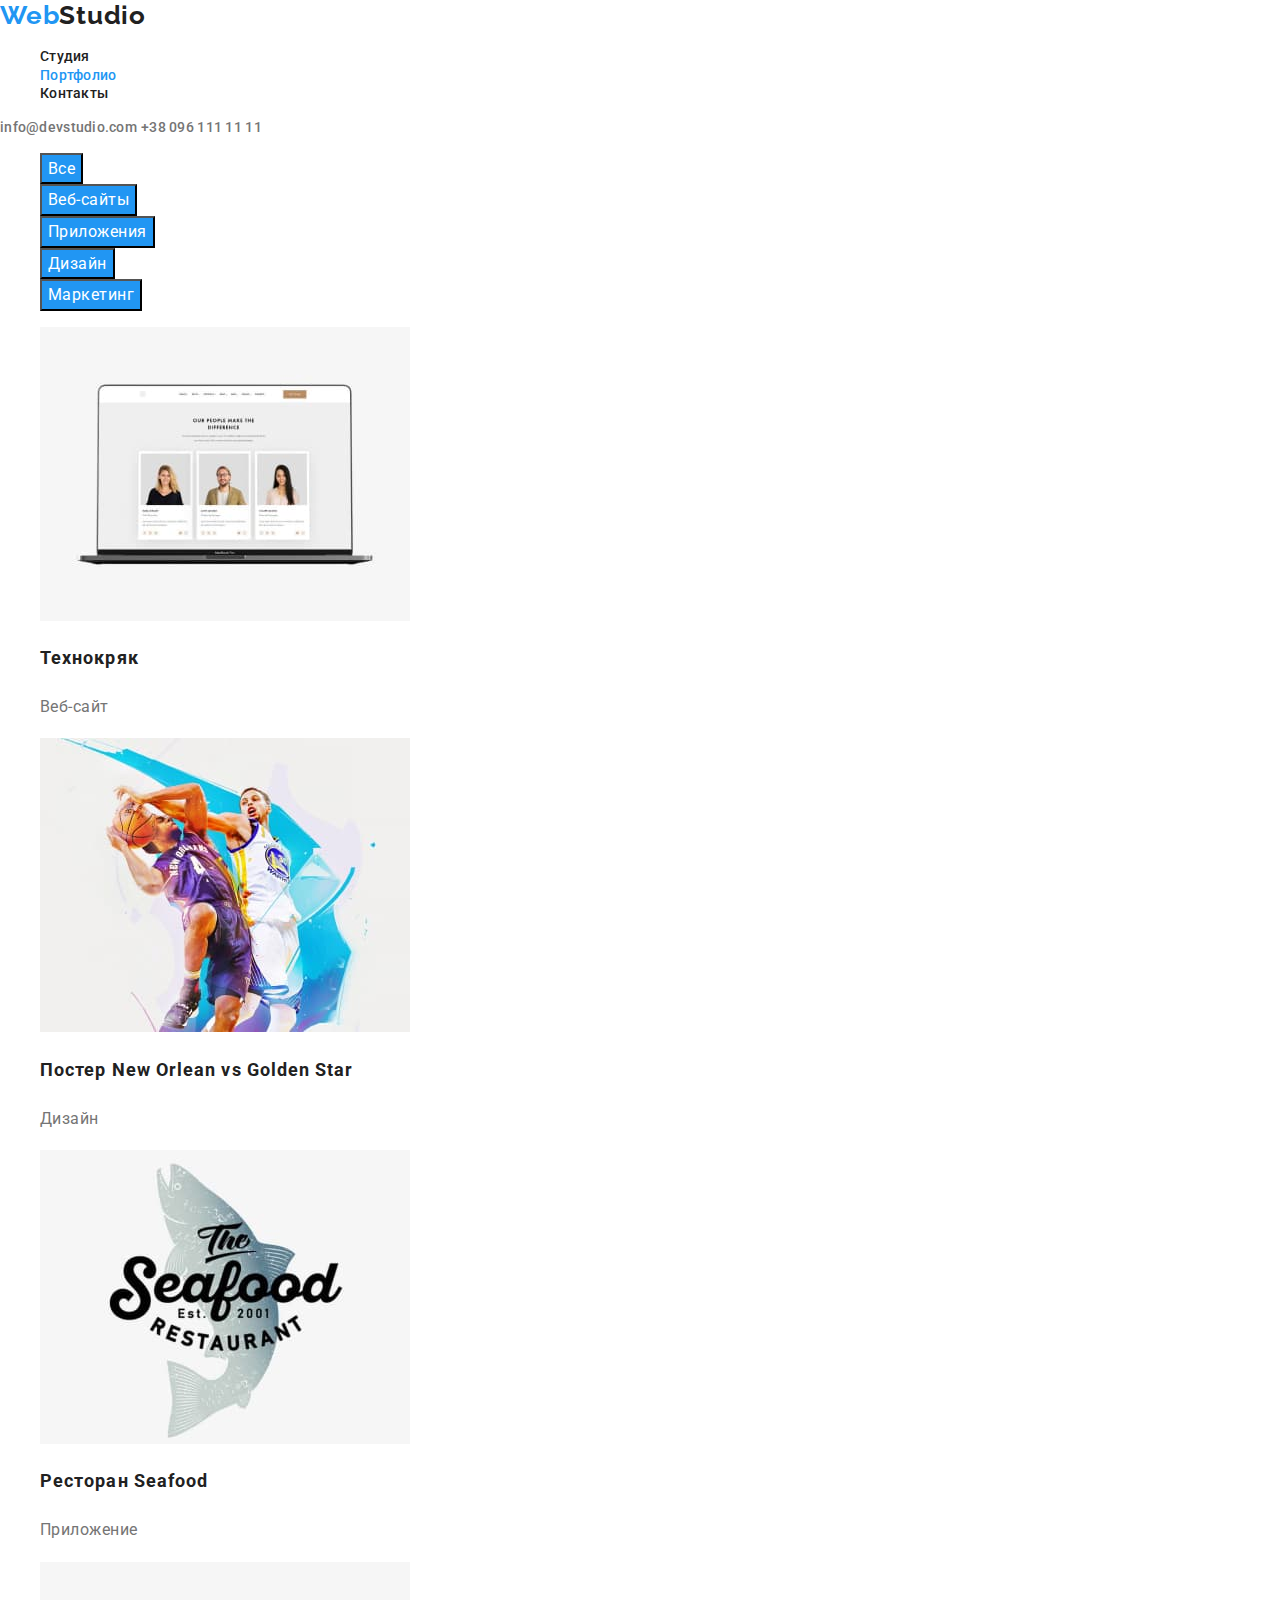
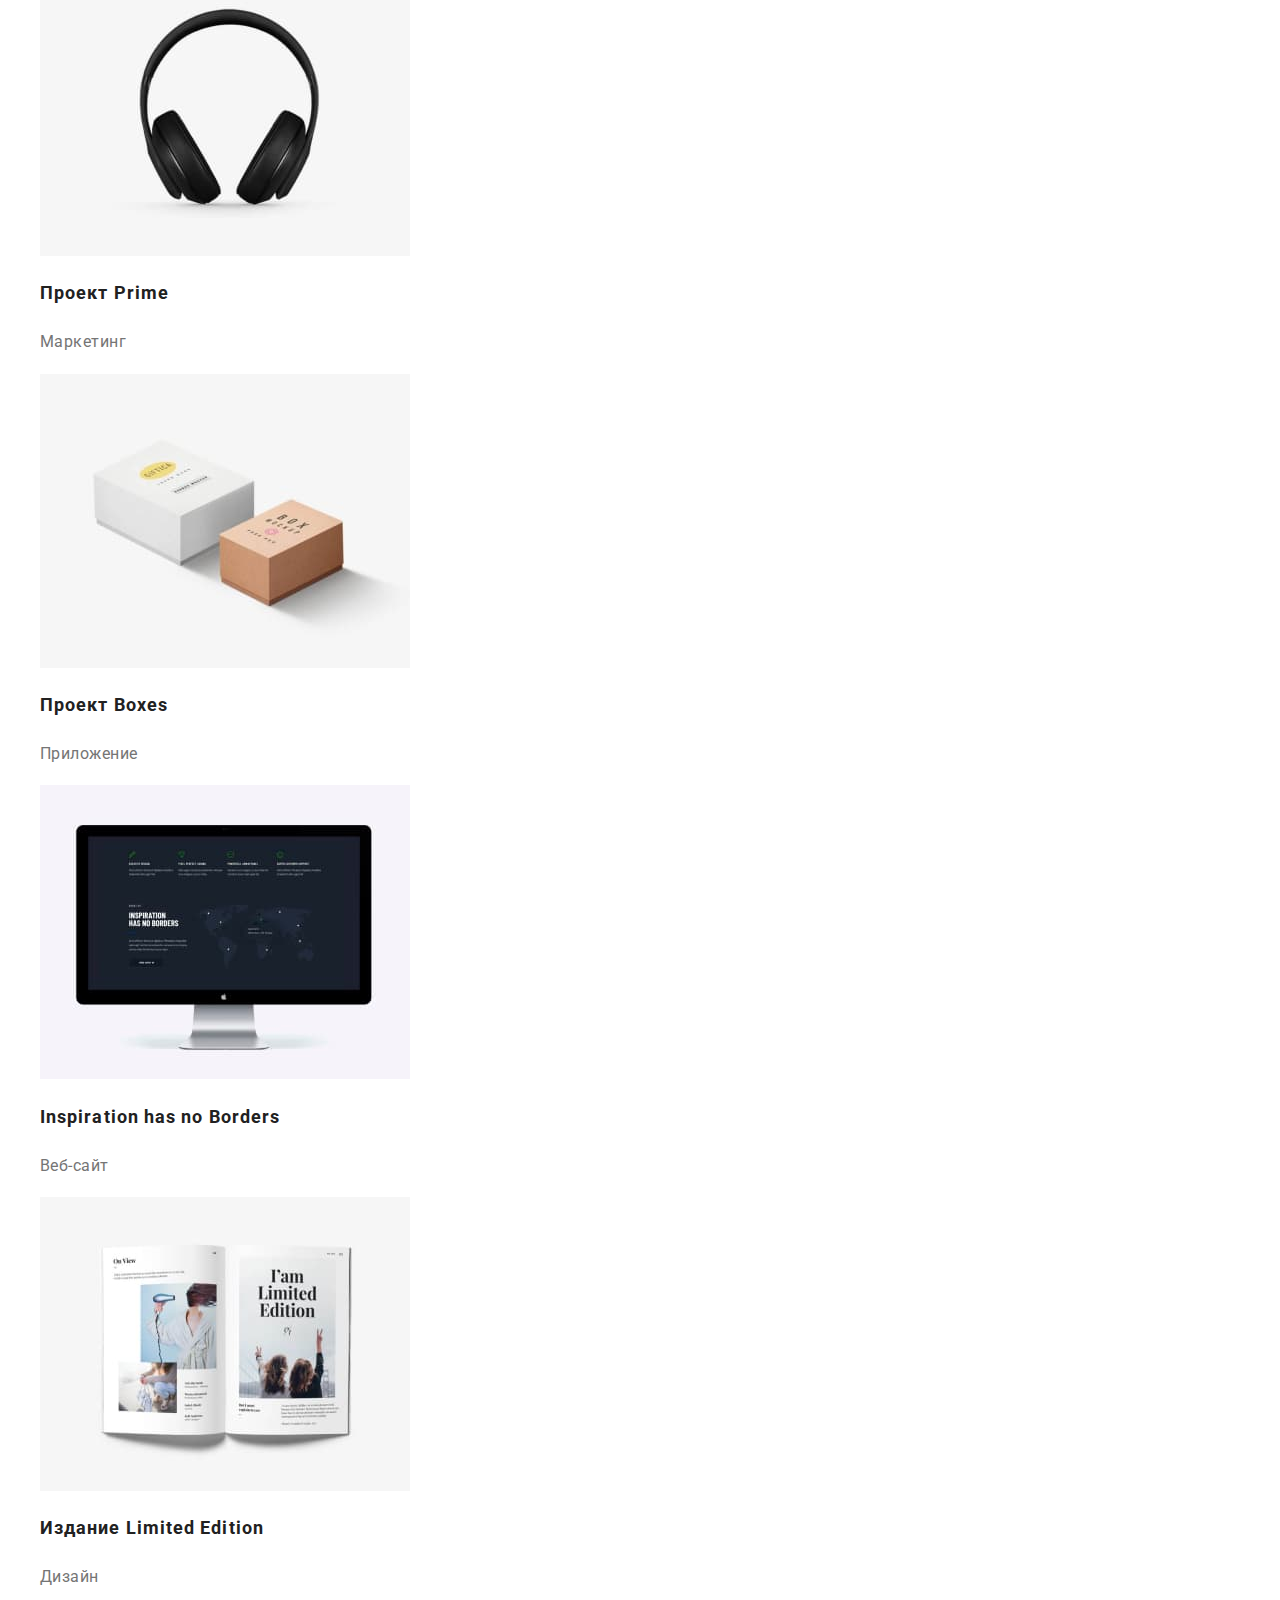
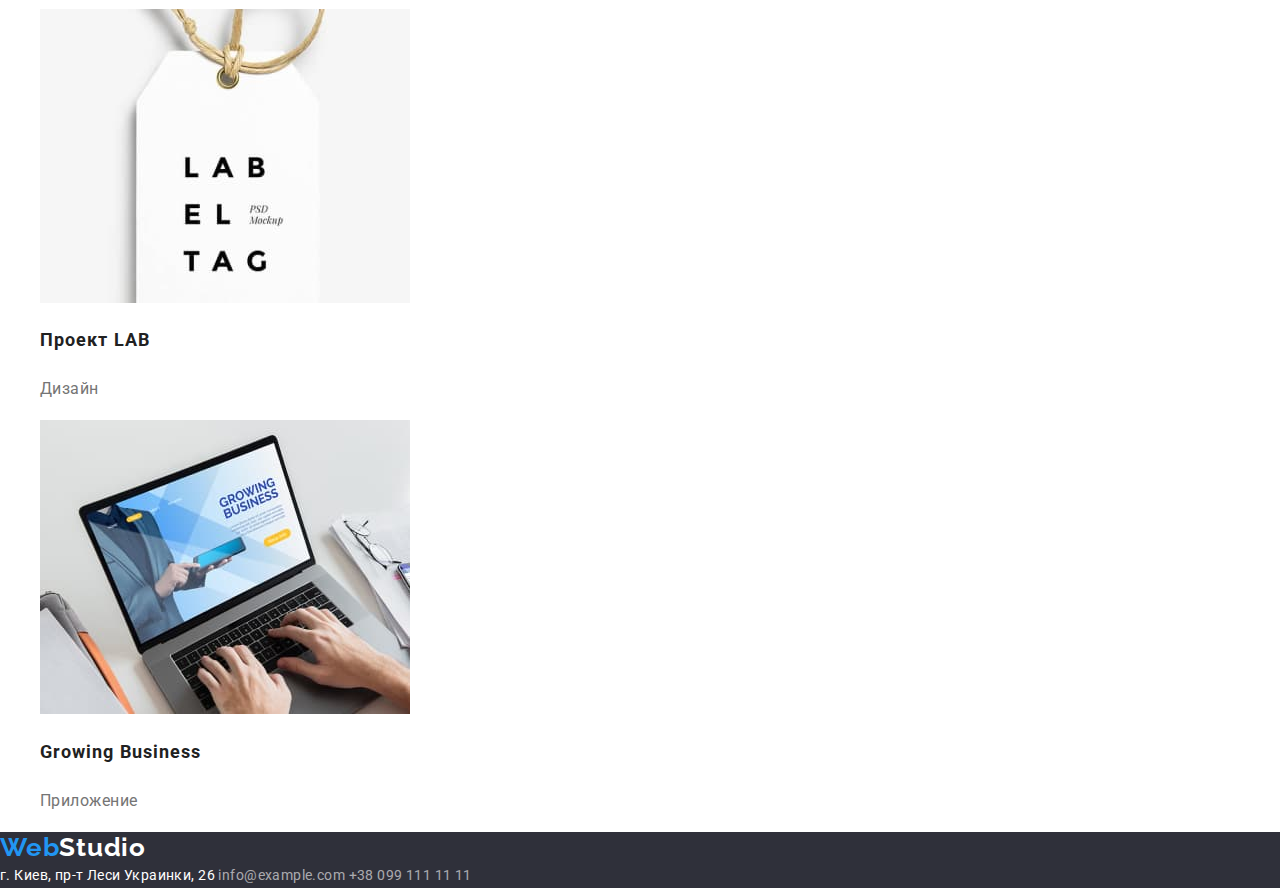
==== commit e439df55: "Добавлено подсвечивание текущей страницы" ====
--- a/portfolio.html
+++ b/portfolio.html
@@ -16,7 +16,7 @@
             <a href="./index.html" class="logo"><span class="logo-initial">Web</span>Studio</a>
             <ul class="site-nav list">
                 <li><a href="./index.html" class="link">Студия</a></li>
-                <li><a href="portfolio.html" class="link">Портфолио</a></li>
+                <li><a href="portfolio.html" class="link current">Портфолио</a></li>
                 <li><a href="#" class="link">Контакты</a></li>
             </ul>
         </nav>
--- a/css/style.css
+++ b/css/style.css
@@ -48,7 +48,7 @@
   color: var(--primary-text-color);
   font-weight: 500;
   font-size: 14px;
-  line-height: 1.14;
+  line-height: 1.1;
   letter-spacing: 0.02em;
 }
 
@@ -57,11 +57,15 @@
   color: var(--link-hover-color);
 }
 
+.site-nav .link.current {
+  color: var(--link-hover-color);
+}
+
 .mail-tel .link {
   color: var(--text-title-color);
   font-weight: 500;
   font-size: 14px;
-  line-height: 1.14;
+  line-height: 1.1;
   letter-spacing: 0.02em;
 }
 
@@ -79,7 +83,7 @@
   color: var(--second-text-color);
   font-weight: 900;
   font-size: 44px;
-  line-height: 1.36;
+  line-height: 1.4;
   letter-spacing: 0.06em;
   text-align: center;
   text-transform: uppercase;
@@ -89,7 +93,7 @@
   color: var(--second-text-color);
   font-weight: 700;
   font-size: 16px;
-  line-height: 1.88;
+  line-height: 1.9;
   letter-spacing: 0.06em;
   background-color: var(--btn-lb-color);
 }
@@ -114,7 +118,7 @@
   color: var(--primary-text-color);
   font-weight: 700;
   font-size: 14px;
-  line-height: 1.14;
+  line-height: 1.1;
   letter-spacing: 0.03em;
   text-transform: uppercase;
 }
@@ -138,6 +142,9 @@
 }
 
 /* our team */
+.team {
+  background-color: #f5f4fa;
+}
 
 .team-title {
   color: var(--primary-text-color);
@@ -152,7 +159,7 @@
   color: var(--primary-text-color);
   font-weight: 500;
   font-size: 16px;
-  line-height: 1.19;
+  line-height: 1.2;
   letter-spacing: 0.03em;
 }
 
@@ -160,7 +167,7 @@
   color: var(--text-title-color);
   font-weight: 400;
   font-size: 16px;
-  line-height: 1.19;
+  line-height: 1.2;
   letter-spacing: 0.03em;
 }
 
@@ -180,6 +187,16 @@
   color: var(--second-text-color);
 }
 
+.contac .addres:hover,
+.contac .addres:focus {
+  color: var(--link-hover-color);
+}
+
+.contac .info:hover,
+.contac .info:focus {
+  color: var(--link-hover-color);
+}
+
 .logo-second {
   color: var(--second-text-color);
 }
@@ -193,11 +210,6 @@
   letter-spacing: 0.03em;
   background-color: var(--btn-lb-color);
 }
-
-/* .example .filter:hover,
-.example.filter:focuc {
-  color: red;
-} */
 
 .example-item {
   color: var(--primary-text-color);
@@ -211,6 +223,6 @@
   color: var(--text-title-color);
   font-weight: 400;
   font-size: 16px;
-  line-height: 1.88;
-  letter-spacing: 0.03em;
-}
+  line-height: 1.9;
+  letter-spacing: 0.03em;
+}
